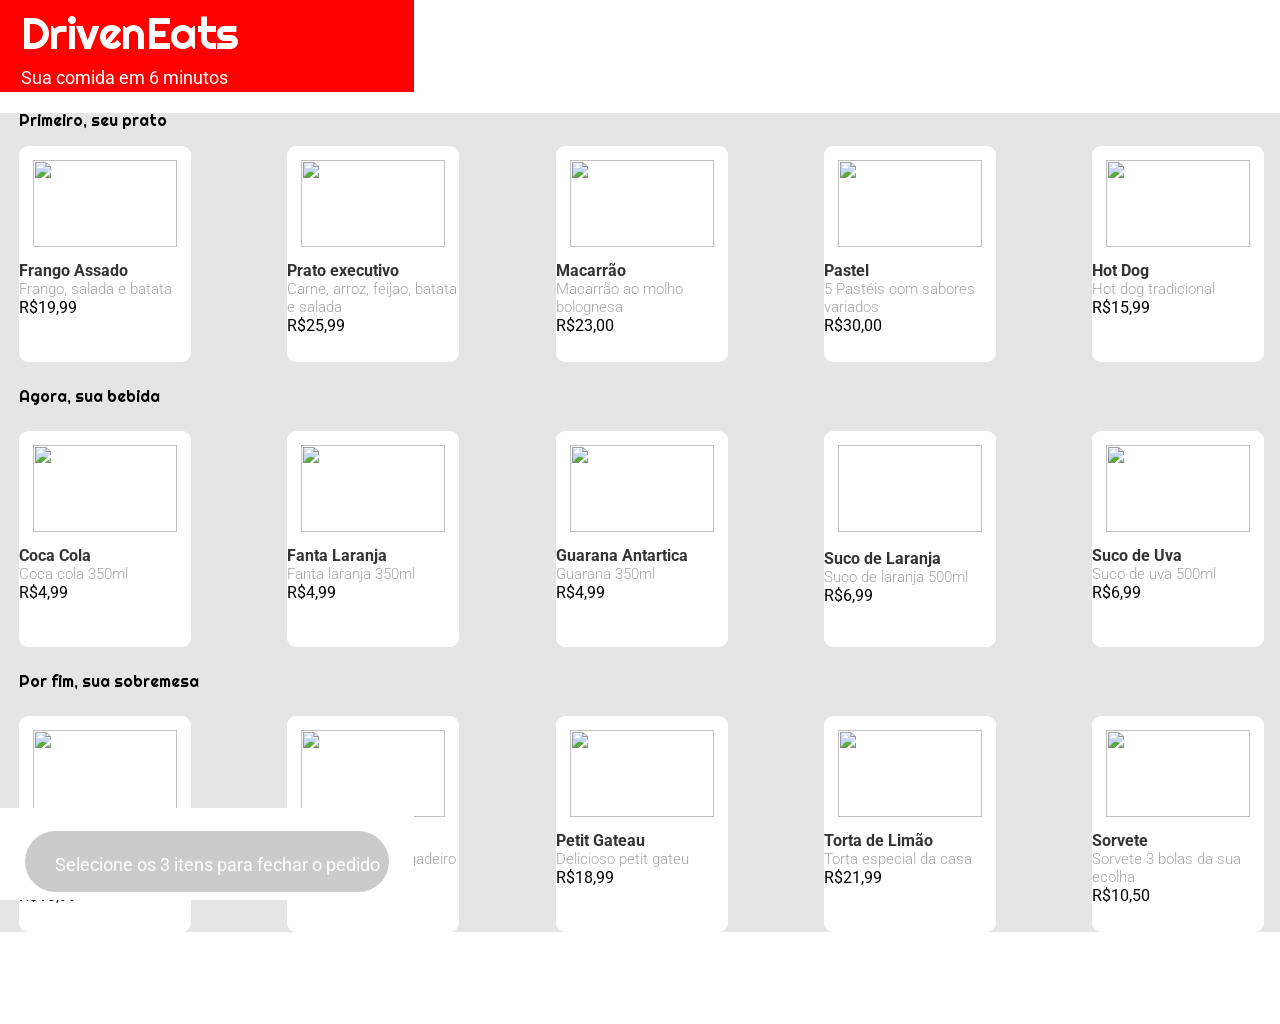
==== index.html @ d2c426af "primeiro commit" ====
<!DOCTYPE html>
<html lang="en">
  <head>
    <link rel="stylesheet" href="reset.css" />
    <link rel="stylesheet" href="style.css" />
    <link rel="preconnect" href="https://fonts.googleapis.com" />
    <link rel="preconnect" href="https://fonts.gstatic.com" crossorigin />
    <link
      href="https://fonts.googleapis.com/css2?family=Righteous&family=Roboto:ital,wght@0,100;0,300;0,400;0,500;0,700;1,100;1,300;1,400;1,500&display=swap"
      rel="stylesheet"
    />
    <meta charset="UTF-8" />
    <meta http-equiv="X-UA-Compatible" content="IE=edge" />
    <meta name="viewport" content="width=device-width, initial-scale=1.0" />
    <title>Driven eats</title>
  </head>
  <body>
    <header>
      <div class="titulo">
        <h1>DrivenEats</h1>
        <h5>Sua comida em 6 minutos</h5>
      </div>
    </header>
    <section>
      <div class="principal">
        <h6>Primeiro, seu prato</h6>
      </div>
      <div class="pratos">
        <div class="frango">
          <img
            src="https://img.elo7.com.br/product/original/22565B3/adesivo-parede-prato-comida-frango-salada-restaurante-lindo-adesivo-parede.jpg"
          />
          <h2>Frango Assado</h2>
          <h3>Frango, salada e batata</h3>
          <h4>R$19,99</h4>
        </div>
        <div class="carne">
          <img
            src="https://s.yimg.com/ny/api/res/1.2/k6WGCdKrvl2qKLbBTtoaNQ--/YXBwaWQ9aGlnaGxhbmRlcjt3PTY0MDtoPTQzMQ--/https://s.yimg.com/os/creatr-uploaded-images/2021-04/ad997cb0-a841-11eb-acee-5de60d49d4bb"
          />
          <h2>Prato executivo</h2>
          <h3>Carne, arroz, feijao, batata e salada</h3>
          <h4>R$25,99</h4>
        </div>
        <div class="macarrao">
          <img
            src="https://pubimg.band.uol.com.br/files/b28b567bb0fe51168a8f.png"
          />
          <h2>Macarrão</h2>
          <h3>Macarrão ao molho bolognesa</h3>
          <h4>R$23,00</h4>
        </div>
        <div class="pastel">
          <img
            src="https://guiadopastel.com.br/wp-content/uploads/2020/04/4-receitas-de-massa-de-pastel-dourado-1200x840.jpg"
          />
          <h2>Pastel</h2>
          <h3>5 Pastéis com sabores variados</h3>
          <h4>R$30,00</h4>
        </div>
        <div class="hotdog">
          <img
            src="https://www.perdigao.com.br/assets/_images/5f79fb9c5259bf77a8b1e9750b81e3bb4e9f093b.webp"
          />
          <h2>Hot Dog</h2>
          <h3>Hot dog tradicional</h3>
          <h4>R$15,99</h4>
        </div>
      </div>
      <div class="secundario">
        <h6>Agora, sua bebida</h6>
      </div>
      <div class="bebidas">
        <div class="coca">
          <img
            src="https://riomarrecife.com.br/recife/2019/07/refrigerante_coca_cola_350ml.png"
          />
          <h2>Coca Cola</h2>
          <h3>Coca cola 350ml</h3>
          <h4>R$4,99</h4>
        </div>
        <div class="fanta">
          <img
            src="https://www.drogariaminasbrasil.com.br/media/product/dc1/refrigerante-fanta-laranja-lata-350ml-6eb.jpg"
          />
          <h2>Fanta Laranja</h2>
          <h3>Fanta laranja 350ml</h3>
          <h4>R$4,99</h4>
        </div>
        <div class="guarana">
          <img
            src="https://www.imigrantesbebidas.com.br/bebida/images/products/full/1935-refrigerante-guarana-antarctica-lata-350ml.jpg"
            ;
          />
          <h2>Guarana Antartica</h2>
          <h3>Guarana 350ml</h3>
          <h4>R$4,99</h4>
        </div>
        <div class="laranja">
          <img
            class="https://www.botecogois.com.br/wp-content/uploads/2021/01/suco-laranja-2.jpg"
          />
          <h2>Suco de Laranja</h2>
          <h3>Suco de laranja 500ml</h3>
          <h4>R$6,99</h4>
        </div>
        <div class="uva">
          <img
            src="https://mentejovemcorpojovem.weebly.com/uploads/2/5/6/6/25668031/5351647_orig.jpg"
          />
          <h2>Suco de Uva</h2>
          <h3>Suco de uva 500ml</h3>
          <h4>R$6,99</h4>
        </div>
      </div>
      <div class="ultimo">
        <h6>Por fim, sua sobremesa</h6>
      </div>
      <div class="sobremesa">
        <div class="donuts">
          <img
            src="http://cearensidade.com.br/wp-content/uploads/2020/06/52daeed3-0258-4c5a-917b-499588bda333.jpg"
          />
          <h2>Donuts</h2>
          <h3>3 Donuts sabores da sua escolha</h3>
          <h4>R$10,99</h4>
        </div>
        <div class="brigadeiro">
          <img
            src="https://static.clubedaanamariabraga.com.br/wp-content/uploads/2016/11/brigadeiro.jpg"
          />
          <h2>Brigadeiro</h2>
          <h3>10 Unidades de brigadeiro</h3>
          <h4>R$10,99</h4>
        </div>
        <div class="petitgateau">
          <img
            src="https://img.cybercook.com.br/receitas/434/petit-gateau.jpeg"
          />
          <h2>Petit Gateau</h2>
          <h3>Delicioso petit gateu</h3>
          <h4>R$18,99</h4>
        </div>
        <div class="tortalimao">
          <img
            src="https://t2.rg.ltmcdn.com/pt/posts/3/2/1/torta_gelada_de_limao_4123_600_square.jpg"
          />
          <h2>Torta de Limão</h2>
          <h3>Torta especial da casa</h3>
          <h4>R$21,99</h4>
        </div>
        <div class="sorvete">
          <img
            src="https://d2r9epyceweg5n.cloudfront.net/stores/001/203/799/products/curso-de-sorvete-de-massa-21-4cac9b98e6bed5d8ea15906259392499-1024-1024.jpg"
          />
          <h2>Sorvete</h2>
          <h3>Sorvete 3 bolas da sua ecolha</h3>
          <h4>R$10,50</h4>
        </div>
      </div>
    </section>
    <footer>
      <div class="botao">
        <h5>Selecione os 3 itens para fechar o pedido</h5>
      </div>
    </footer>
    <script src="scripts.js"></script>
  </body>
</html>
---- style.css ----
body {
  font-family: 'Roboto', sans-serif;
}
header {
  position: fixed;
  top: 0;
  left: 0;
  background: red;
  width: 414px;
  height: 92px;
}
header h1,
h5 {
  color: #ffff;
  margin-top: 6px;
  margin-left: 21px;
}
header h1 {
  font-family: 'Righteous', cursive;
}
section {
  background: #e5e5e5;
}
.principal {
  font-family: 'Righteous', cursive;
  margin-left: 19px;
  margin-top: 113px;
  margin-bottom: 17px;
}
.pratos {
  overflow-x: scroll;
  flex-direction: row;
  justify-content: space-between;
  margin-left: 16px;
  display: flex;
  margin-left: 19px;
  margin-top: 0px;
}
.pratos img {
  margin-top: 18px;
  margin: 14px;
  width: 144px;
  height: 87px;
}
.frango {
  border-radius: 9px;
  margin-right: 16px;
  width: 172px;
  height: 216px;
  background: #fff;
}
.carne {
  border-radius: 9px;
  margin-right: 16px;
  width: 172px;
  height: 216px;
  background: #ffff;
}
.macarrao {
  border-radius: 9px;
  margin-right: 16px;
  width: 172px;
  height: 216px;
  background: #ffff;
}
.pastel {
  border-radius: 9px;
  margin-right: 16px;
  width: 172px;
  height: 216px;
  background: #ffff;
}
.hotdog {
  border-radius: 9px;
  margin-right: 16px;
  width: 172px;
  height: 216px;
  background: #ffff;
}
.secundario {
  font-family: 'Righteous', cursive;
  width: 231px;
  height: 25px;
  margin-top: 27px;
  margin-bottom: 17px;
  margin-left: 19px;
}
.bebidas {
  overflow-x: scroll;
  flex-direction: row;
  justify-content: space-between;
  display: flex;
  margin-left: 19px;
  margin-top: 0px;
}
.bebidas img {
  margin-top: 18px;
  margin: 14px;
  width: 144px;
  height: 87px;
}
.coca {
  border-radius: 9px;
  margin-right: 16px;
  width: 172px;
  height: 216px;
  background: #ffff;
}
.fanta {
  border-radius: 9px;
  margin-right: 16px;
  width: 172px;
  height: 216px;
  background: #ffff;
}
.guarana {
  border-radius: 9px;
  margin-right: 16px;
  width: 172px;
  height: 216px;
  background: #ffff;
}
.laranja {
  border-radius: 9px;
  margin-right: 16px;
  width: 172px;
  height: 216px;
  background: #ffff;
}
.uva {
  border-radius: 9px;
  margin-right: 16px;
  width: 172px;
  height: 216px;
  background: #ffff;
}
.ultimo {
  font-family: 'Righteous', cursive;
  width: 231px;
  height: 25px;
  margin-top: 27px;
  margin-bottom: 17px;
  margin-left: 19px;
}
.sobremesa {
  overflow-x: scroll;
  flex-direction: row;
  justify-content: space-between;
  display: flex;
  margin-left: 19px;
  margin-top: 0px;
  margin-bottom: 92px;
}
.sobremesa img {
  margin-top: 18px;
  margin: 14px;
  width: 144px;
  height: 87px;
}
.donuts {
  border-radius: 9px;
  margin-right: 16px;
  width: 172px;
  height: 216px;
  background: #ffff;
}
.brigadeiro {
  border-radius: 9px;
  margin-right: 16px;
  width: 172px;
  height: 216px;
  background: #ffff;
}
.petitgateau {
  border-radius: 9px;
  margin-right: 16px;
  width: 172px;
  height: 216px;
  background: #ffff;
}
.tortalimao {
  border-radius: 9px;
  margin-right: 16px;
  width: 172px;
  height: 216px;
  background: #ffff;
}
.sorvete {
  border-radius: 9px;
  margin-right: 16px;
  width: 172px;
  height: 216px;
  background: #ffff;
}
h5 {
  font-weight: 400;
  font-size: 18px;
  line-height: 21px;

  color: #ffffff;
}
h1 {
  font-weight: 400;
  font-size: 44px;
  line-height: 55px;
  letter-spacing: -0.012em;
  color: #ffffff;
}
h2 {
  font-weight: 700;
  font-size: 16px;
  line-height: 19px;
  color: #333333;
}
h3 {
  font-weight: 300;
  font-size: 15px;
  line-height: 18px;
  color: #a6a6a6;
}
h4 {
  font-weight: 400;
  font-size: 16px;
  line-height: 19px;
  color: #000000;
}

footer {
  position: fixed;
  bottom: 0;
  left: 0;
  background: #ffff;
  width: 414px;
  height: 92px;
  margin-top: 150px;
}
.botao {
  margin-left: 25px;
  margin-top: 23px;
  justify-content: space-around;
  align-items: center;
  display: flex;
  width: 364px;
  height: 61px;
  border-radius: 50px;
  background: #cbcbcb;
}
.botao h5 {
  color: #ffff;
}
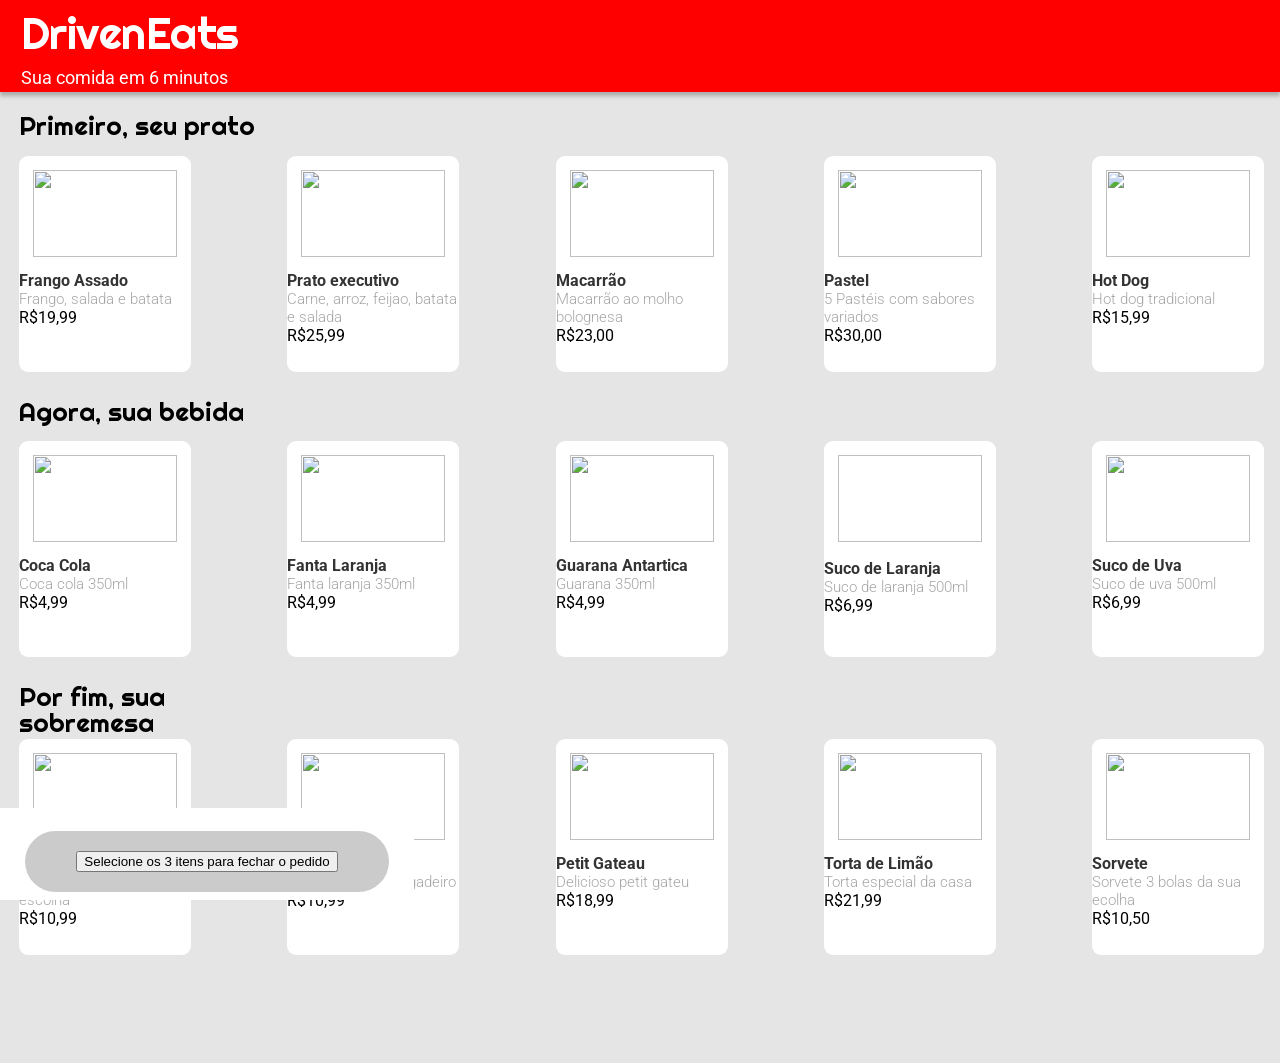
==== commit 7a0305d3: "segundo commit" ====
--- a/index.html
+++ b/index.html
@@ -26,7 +26,7 @@
         <h6>Primeiro, seu prato</h6>
       </div>
       <div class="pratos">
-        <div class="frango">
+        <div class="foodname" onclick="chooseFood(this)">
           <img
             src="https://img.elo7.com.br/product/original/22565B3/adesivo-parede-prato-comida-frango-salada-restaurante-lindo-adesivo-parede.jpg"
           />
@@ -34,7 +34,7 @@
           <h3>Frango, salada e batata</h3>
           <h4>R$19,99</h4>
         </div>
-        <div class="carne">
+        <div class="foodname" onclick="chooseFood(this)">
           <img
             src="https://s.yimg.com/ny/api/res/1.2/k6WGCdKrvl2qKLbBTtoaNQ--/YXBwaWQ9aGlnaGxhbmRlcjt3PTY0MDtoPTQzMQ--/https://s.yimg.com/os/creatr-uploaded-images/2021-04/ad997cb0-a841-11eb-acee-5de60d49d4bb"
           />
@@ -42,7 +42,7 @@
           <h3>Carne, arroz, feijao, batata e salada</h3>
           <h4>R$25,99</h4>
         </div>
-        <div class="macarrao">
+        <div class="foodname" onclick="chooseFood(this)">
           <img
             src="https://pubimg.band.uol.com.br/files/b28b567bb0fe51168a8f.png"
           />
@@ -50,7 +50,7 @@
           <h3>Macarrão ao molho bolognesa</h3>
           <h4>R$23,00</h4>
         </div>
-        <div class="pastel">
+        <div class="foodname" onclick="chooseFood(this)">
           <img
             src="https://guiadopastel.com.br/wp-content/uploads/2020/04/4-receitas-de-massa-de-pastel-dourado-1200x840.jpg"
           />
@@ -58,7 +58,7 @@
           <h3>5 Pastéis com sabores variados</h3>
           <h4>R$30,00</h4>
         </div>
-        <div class="hotdog">
+        <div class="foodname" onclick="chooseFood(this)">
           <img
             src="https://www.perdigao.com.br/assets/_images/5f79fb9c5259bf77a8b1e9750b81e3bb4e9f093b.webp"
           />
@@ -161,9 +161,9 @@
     </section>
     <footer>
       <div class="botao">
-        <h5>Selecione os 3 itens para fechar o pedido</h5>
+        <button>Selecione os 3 itens para fechar o pedido</button>
       </div>
     </footer>
-    <script src="scripts.js"></script>
+    <script src="script.js"></script>
   </body>
 </html>
--- a/style.css
+++ b/style.css
@@ -6,8 +6,9 @@
   top: 0;
   left: 0;
   background: red;
-  width: 414px;
+  width: 100vw;
   height: 92px;
+  box-shadow: 0px 4px 4px rgba(0, 0, 0, 0.25);
 }
 header h1,
 h5 {
@@ -15,6 +16,10 @@
   margin-top: 6px;
   margin-left: 21px;
 }
+
+h6 {
+  font-size: 26px;
+}
 header h1 {
   font-family: 'Righteous', cursive;
 }
@@ -24,7 +29,7 @@
 .principal {
   font-family: 'Righteous', cursive;
   margin-left: 19px;
-  margin-top: 113px;
+  padding-top: 113px;
   margin-bottom: 17px;
 }
 .pratos {
@@ -42,41 +47,14 @@
   width: 144px;
   height: 87px;
 }
-.frango {
+.foodname {
   border-radius: 9px;
   margin-right: 16px;
   width: 172px;
   height: 216px;
   background: #fff;
 }
-.carne {
-  border-radius: 9px;
-  margin-right: 16px;
-  width: 172px;
-  height: 216px;
-  background: #ffff;
-}
-.macarrao {
-  border-radius: 9px;
-  margin-right: 16px;
-  width: 172px;
-  height: 216px;
-  background: #ffff;
-}
-.pastel {
-  border-radius: 9px;
-  margin-right: 16px;
-  width: 172px;
-  height: 216px;
-  background: #ffff;
-}
-.hotdog {
-  border-radius: 9px;
-  margin-right: 16px;
-  width: 172px;
-  height: 216px;
-  background: #ffff;
-}
+
 .secundario {
   font-family: 'Righteous', cursive;
   width: 231px;
@@ -139,7 +117,7 @@
   width: 231px;
   height: 25px;
   margin-top: 27px;
-  margin-bottom: 17px;
+  margin-bottom: 30px;
   margin-left: 19px;
 }
 .sobremesa {
@@ -149,7 +127,7 @@
   display: flex;
   margin-left: 19px;
   margin-top: 0px;
-  margin-bottom: 92px;
+  padding-bottom: 108px;
 }
 .sobremesa img {
   margin-top: 18px;
@@ -224,6 +202,9 @@
   line-height: 19px;
   color: #000000;
 }
+.selecionado {
+  box-shadow: inset 0px 0px 0px 5px #32b72f;
+}
 
 footer {
   position: fixed;
